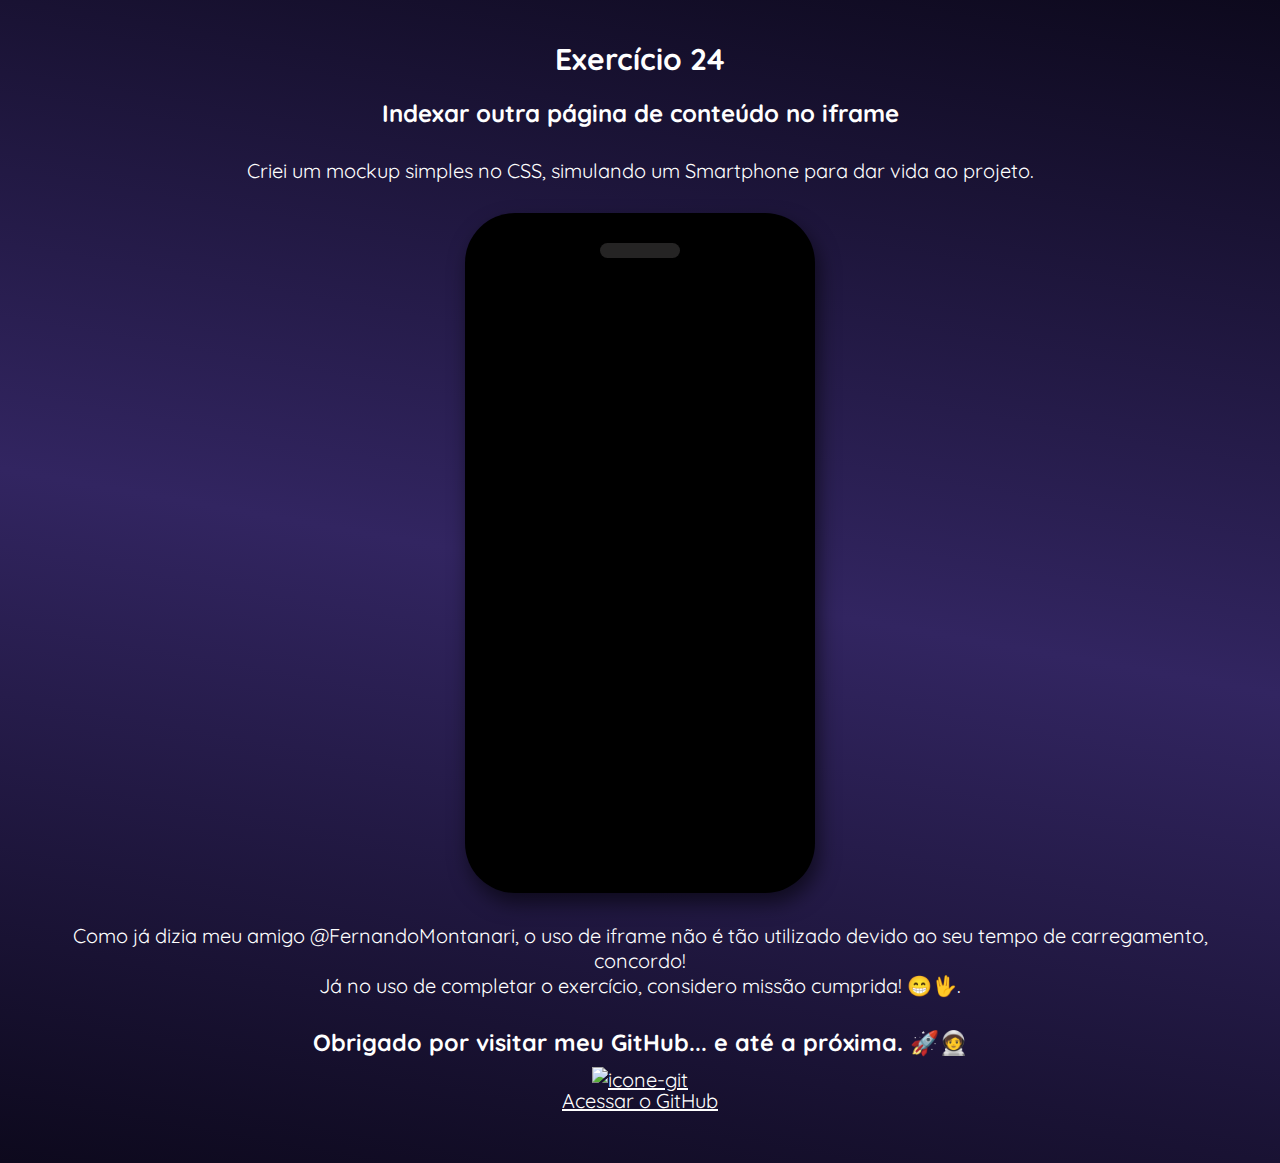
==== index.html @ 20ba12b6 "update" ====
<!DOCTYPE html>
<html lang="pt-br">
<head>
    <meta charset="UTF-8">
    <meta http-equiv="X-UA-Compatible" content="IE=edge">
    <meta name="viewport" content="width=device-width, initial-scale=1.0">
    <title>Indexando iframe</title>

    <link rel="preconnect" href="https://fonts.googleapis.com">
<link rel="preconnect" href="https://fonts.gstatic.com" crossorigin>
<link href="https://fonts.googleapis.com/css2?family=Quicksand:wght@700&display=swap" rel="stylesheet">

    <link rel="stylesheet" href="style002.css">

</head>
<body>
    <h1>Exercício 24</h1>
    <h2>Indexar outra página de conteúdo no iframe</h2>

    <p>Criei um mockup simples no CSS, simulando um Smartphone para dar vida ao projeto.</p>

    <div class="mockup-mobile">
        <iframe class="site-apoio" width="100%" height="100%" src="https://robertojunnior.github.io/nlw_e_sports/" frameborder="0"></iframe>

        <div class="alto-falante"></div>

    </div>

    <p>Como já dizia meu amigo @FernandoMontanari, o uso de iframe não é tão utilizado devido ao seu tempo de carregamento, concordo! <br> Já no uso de completar o exercício, considero missão cumprida! 😁🖖.</p>

    <h3>Obrigado por visitar meu GitHub... e até a próxima. 🚀🧑‍🚀</h3>

    <div class="logo-git">
        <a href="https://github.com/robertojunnior/iframe-mockup-smartphone"><img width="30px" src="https://github.com/robertojunnior/projeto-tela-de-login/blob/master/assets/img/icone-git.png?raw=true" alt="icone-git" >
        </a>
        <p id="back-git"><a href="https://github.com/robertojunnior/iframe-mockup-smartphone">Acessar o GitHub</a></p>
    </div>


</body>
</html>
---- style002.css ----
* {
    margin: 0;
}

body  {
    margin: auto;
    text-align: center;
    /* background-color: rgb(72, 64, 102); */
    background-image: linear-gradient(10deg, rgb(13, 9, 29), rgb(50, 37, 97), rgb(13, 9, 29));
    color: #ffffff;
    font-family: 'Quicksand';
    font-size: 20px;
    padding: 20px;
}

h1 {
    font-size: 30px;
    padding: 20px;
}
h2 {
    font-size: 24px;
    line-height: 125%;
}

p {
    margin: 30px;
    text-align: center;
}

.mockup-mobile {
    margin: auto;
    display: flex;
    justify-content: center;

    border-radius: 50px;
    box-shadow: 4px 10px 20px #0000008f;

    width: 350px;
    height: 680px;
    background-color: black;

    text-align: center;

}

.site-apoio {
    margin: auto;
    width:330px;
    height: 540px;

}

.alto-falante {
    position: absolute;
    width: 80px;
    height: 15px;
    border-radius: 40px;
    background-color: #252424;

    margin-top: 30px;
   
}

.logo-git { 
    margin-top: 10px;
}

#back-git {
    margin-top: -4px;
    text-align: center;
}

a {
    color: #ffffff;
}
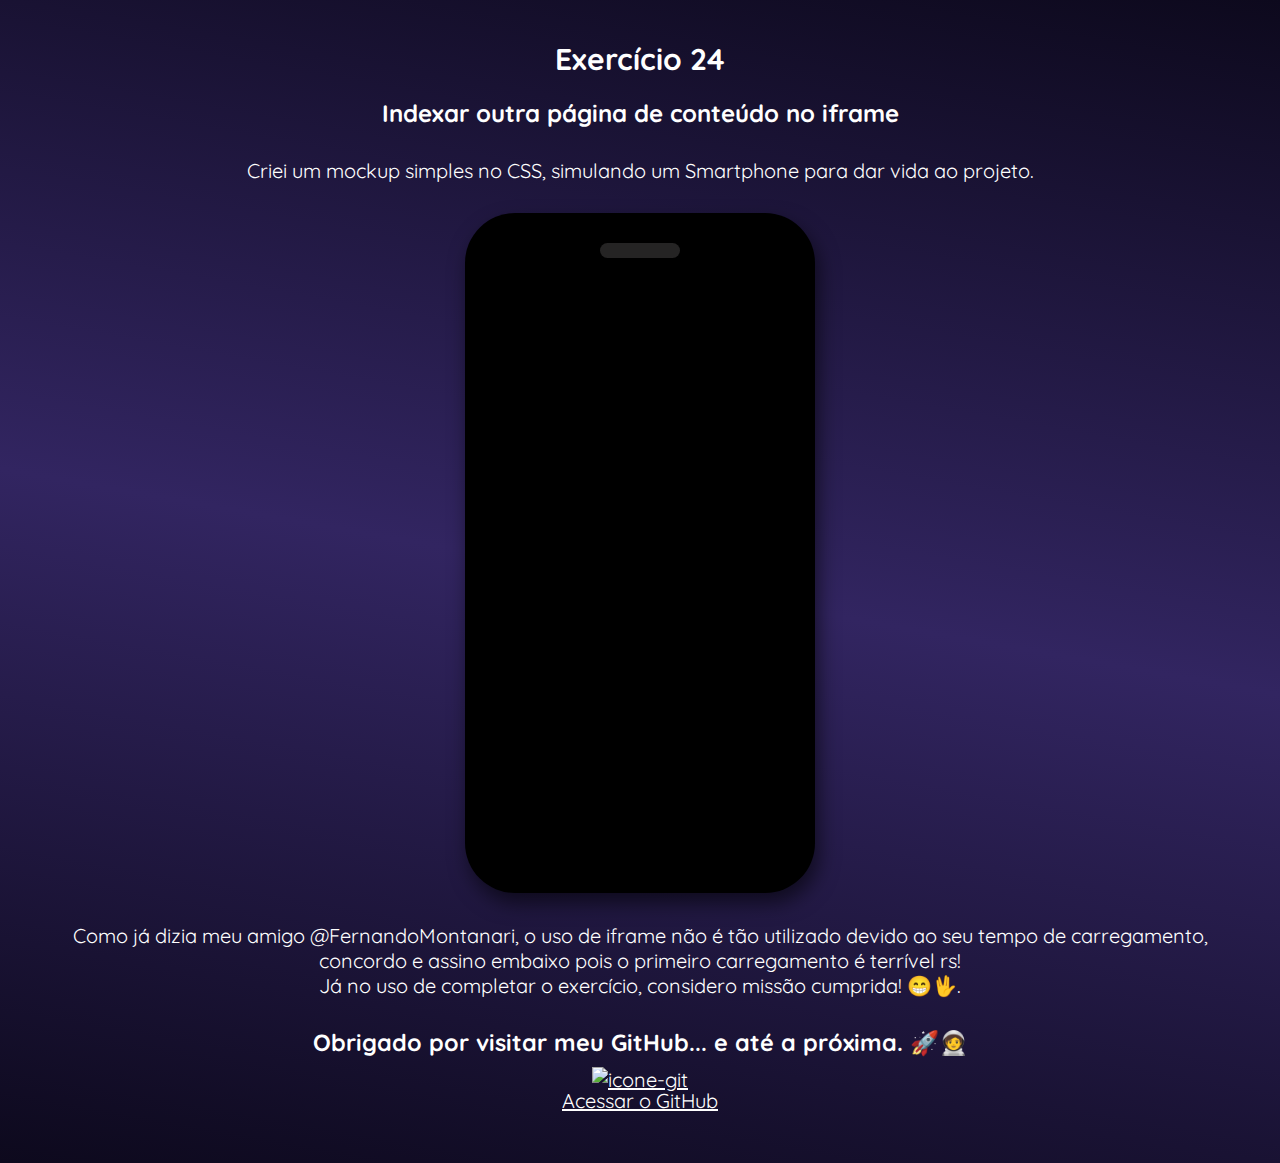
==== commit 746139b8: "update" ====
--- a/index.html
+++ b/index.html
@@ -26,7 +26,7 @@
 
     </div>
 
-    <p>Como já dizia meu amigo @FernandoMontanari, o uso de iframe não é tão utilizado devido ao seu tempo de carregamento, concordo! <br> Já no uso de completar o exercício, considero missão cumprida! 😁🖖.</p>
+    <p>Como já dizia meu amigo @FernandoMontanari, o uso de iframe não é tão utilizado devido ao seu tempo de carregamento, concordo e assino embaixo pois o primeiro carregamento é terrível rs! <br> Já no uso de completar o exercício, considero missão cumprida! 😁🖖.</p>
 
     <h3>Obrigado por visitar meu GitHub... e até a próxima. 🚀🧑‍🚀</h3>
 
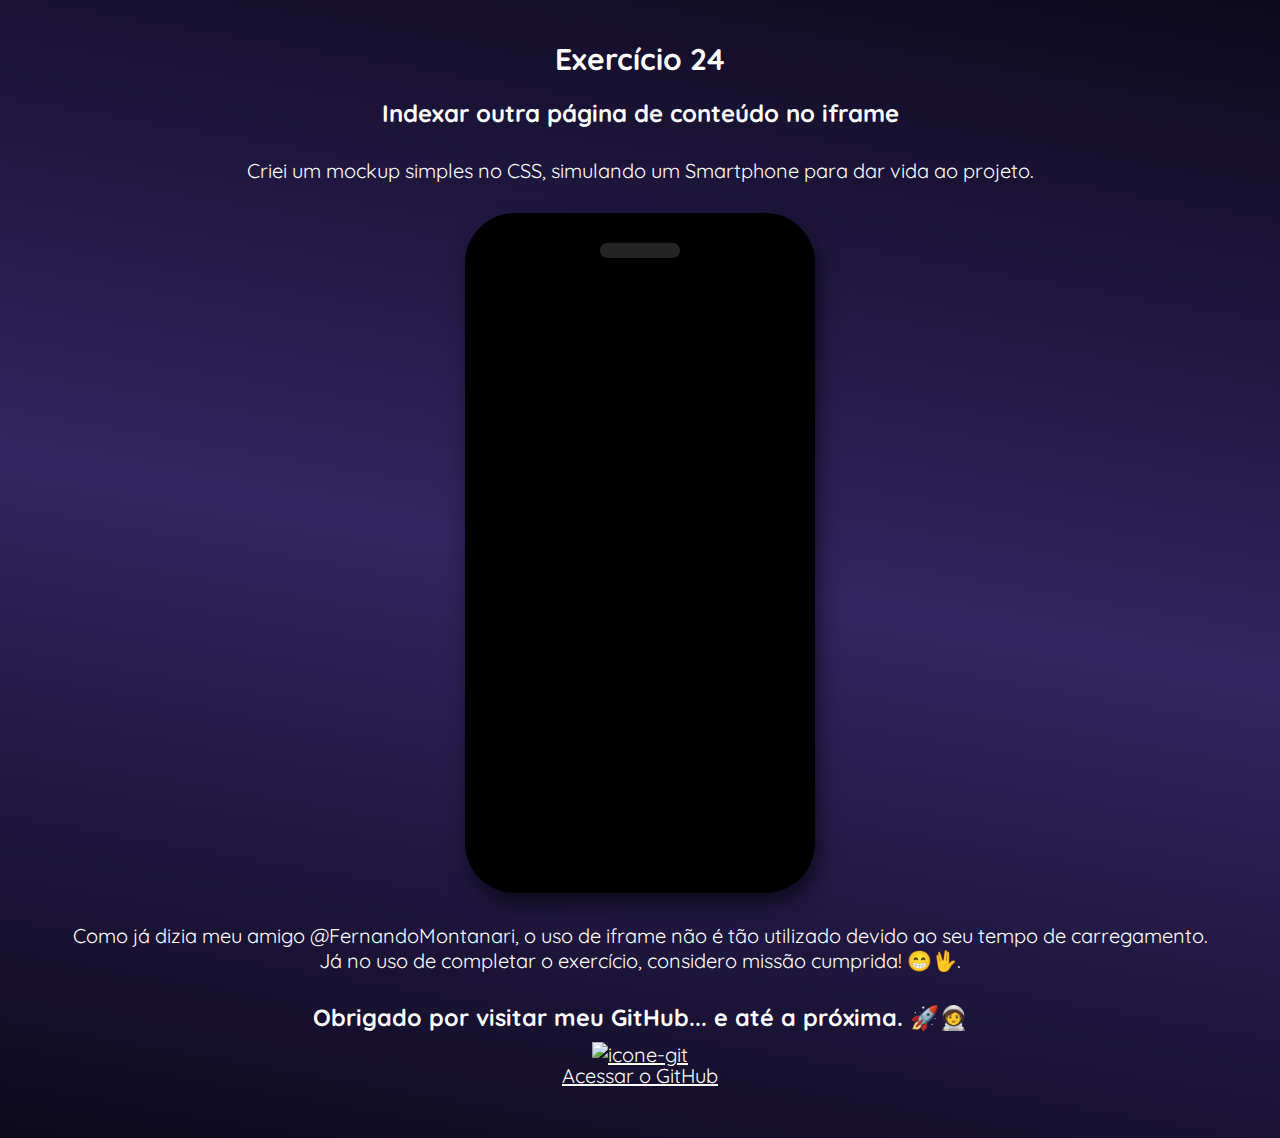
==== commit 79b8eb61: "update" ====
--- a/index.html
+++ b/index.html
@@ -26,7 +26,7 @@
 
     </div>
 
-    <p>Como já dizia meu amigo @FernandoMontanari, o uso de iframe não é tão utilizado devido ao seu tempo de carregamento, concordo e assino embaixo pois o primeiro carregamento é terrível rs! <br> Já no uso de completar o exercício, considero missão cumprida! 😁🖖.</p>
+    <p>Como já dizia meu amigo @FernandoMontanari, o uso de iframe não é tão utilizado devido ao seu tempo de carregamento. <br> Já no uso de completar o exercício, considero missão cumprida! 😁🖖.</p>
 
     <h3>Obrigado por visitar meu GitHub... e até a próxima. 🚀🧑‍🚀</h3>
 
